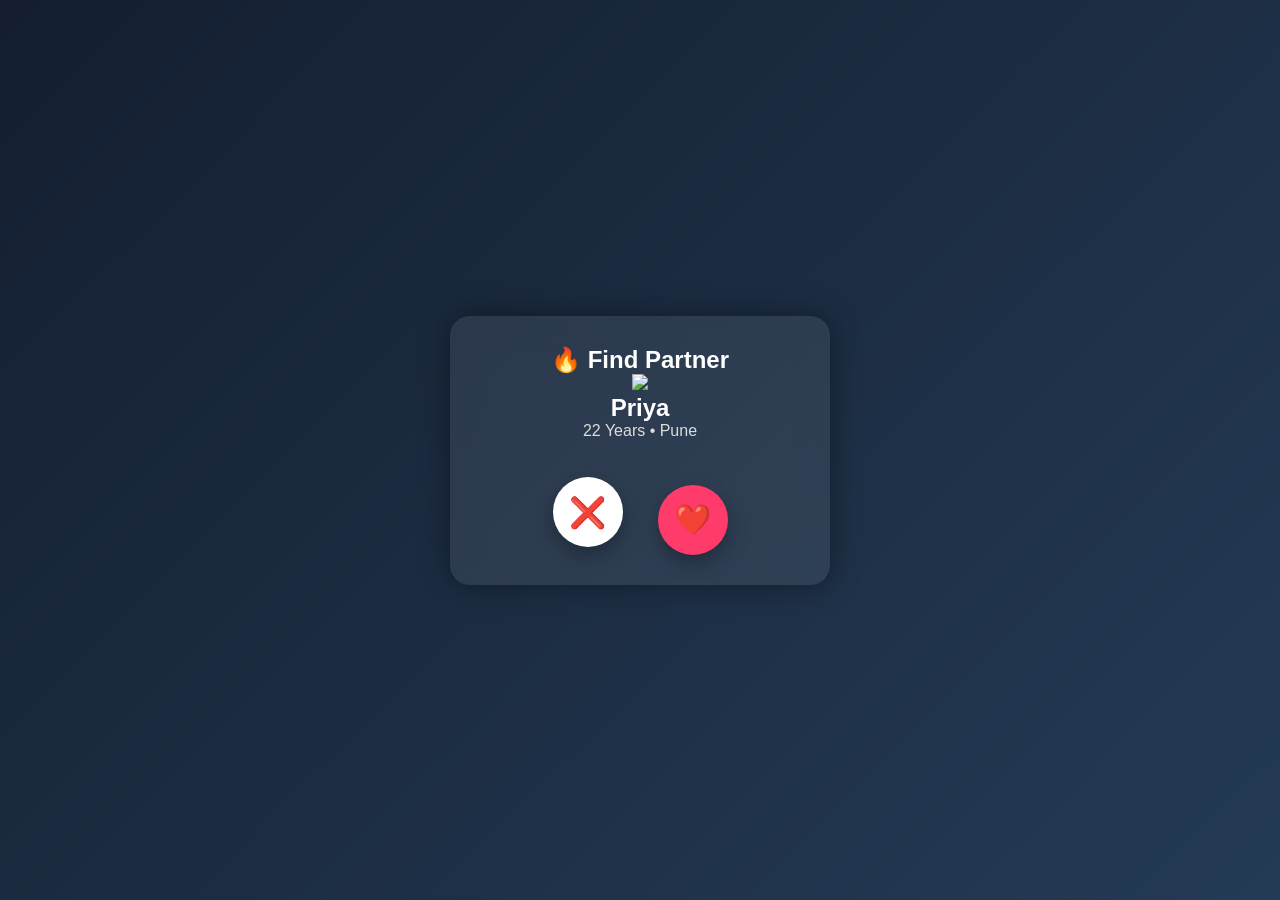
==== find.html @ 686d633d "Add files via upload" ====
<!DOCTYPE html>
<html lang="en">

<head>
    <meta charset="UTF-8">

    <meta name="viewport"
          content="width=device-width, initial-scale=1.0">

    <title>Find Partner</title>

    <link rel="stylesheet" href="style.css">
</head>

<body>

<div class="container">

    <h2>🔥 Find Partner</h2>

    <div class="profile-card" id="profileCard">

        <img
            id="profilePhoto"
            class="profile-image"
        >

        <div class="profile-details">

            <h2 id="profileName"></h2>

            <p id="profileInfo"></p>

        </div>

    </div>

    <div class="action-buttons">

        <button
            class="skip-btn"
            onclick="skipProfile()">
            ❌
        </button>

        <button
            class="like-btn"
            onclick="likeProfile()">
            ❤️
        </button>

    </div>

</div>

<script src="script.js"></script>

</body>
</html>
---- style.css ----
*{
    margin:0;
    padding:0;
    box-sizing:border-box;
    font-family:Arial, Helvetica, sans-serif;
}

body{
    background:linear-gradient(135deg,#141E30,#243B55);
    color:white;
    height:100vh;
    display:flex;
    justify-content:center;
    align-items:center;
}

.container{
    width:90%;
    max-width:380px;
    text-align:center;
    background:rgba(255,255,255,0.08);
    border-radius:20px;
    padding:30px;
    backdrop-filter:blur(15px);
    box-shadow:0 0 30px rgba(0,0,0,0.4);
}

.logo{
    width:100px;
    height:100px;
    margin:auto;
    border-radius:50%;
    background:linear-gradient(45deg,#ff416c,#ff4b2b);
    display:flex;
    justify-content:center;
    align-items:center;
    font-size:50px;
    margin-bottom:20px;
}

h1{
    font-size:28px;
    margin-bottom:10px;
}

p{
    color:#dcdcdc;
    margin-bottom:30px;
}

button{
    width:100%;
    padding:15px;
    border:none;
    border-radius:15px;
    background:linear-gradient(45deg,#ff416c,#ff4b2b);
    color:white;
    font-size:18px;
    font-weight:bold;
    cursor:pointer;
    transition:0.3s;
}

button:hover{
    transform:scale(1.05);
}
input,select{
    width:100%;
    padding:12px;
    border:none;
    border-radius:10px;
    margin-bottom:15px;
    font-size:16px;
}

select{
    background:white;
}
.menu-btn{
    width:100%;
    margin-top:15px;
    padding:18px;
    border:none;
    border-radius:15px;
    font-size:18px;
    font-weight:bold;
    color:white;
    background:linear-gradient(90deg,#ff416c,#ff4b2b);
}
.top-bar{
display:flex;
justify-content:space-between;
align-items:center;
margin-bottom:20px;
}

.profile{
display:flex;
align-items:center;
gap:10px;
}

.avatar{
width:60px;
height:60px;
border-radius:50%;
border:3px solid #ff4b6e;
}

.notify{
font-size:28px;
}

.card{
background:rgba(255,255,255,.1);
padding:15px;
border-radius:15px;
margin-bottom:20px;
text-align:center;
}

.bottom-nav{
display:flex;
justify-content:space-around;
margin-top:25px;
padding-top:15px;
border-top:1px solid rgba(255,255,255,.2);
font-size:28px;
}
.match-popup {
    position: fixed;
    inset: 0;
    background: rgba(0,0,0,0.85);
    display: flex;
    justify-content: center;
    align-items: center;
    z-index: 999;
}

.match-content {
    width: 85%;
    max-width: 350px;
    padding: 30px;
    text-align: center;
    border-radius: 25px;
    background: #222;
    box-shadow: 0 0 30px rgba(255,50,100,0.5);
}

.match-heart {
    font-size: 70px;
    margin-bottom: 15px;
}

.match-content h1 {
    margin-bottom: 10px;
}

.match-content p {
    color: #ddd;
    margin-bottom: 25px;
}

.match-content button {
    width: 100%;
    padding: 14px;
    margin-top: 10px;
    border: none;
    border-radius: 12px;
    font-size: 16px;
    font-weight: bold;
}
/* ---------------- ACTION BUTTONS ---------------- */

.action-buttons {
    display: flex;
    justify-content: center;
    align-items: center;
    gap: 35px;
    margin-top: 25px;
}

/* Override old button width */
.action-buttons button {
    width: 70px;
    height: 70px;
    min-width: 70px;
    padding: 0;
    border-radius: 50%;
    border: none;
    font-size: 30px;
    display: flex;
    justify-content: center;
    align-items: center;
    cursor: pointer;
    box-shadow: 0 8px 20px rgba(0,0,0,0.3);
}

/* Skip */
.action-buttons .skip-btn {
    background: white;
    color: #ff3b6b;
}

/* Like */
.action-buttons .like-btn {
    background: #ff3b6b;
    color: white;
}

/* Press effect */
.action-buttons button:active {
    transform: scale(0.90);
}
/* Navigation */

.navigation-buttons {
    display: flex;
    gap: 12px;
    margin-top: 25px;
}

.navigation-buttons button {
    flex: 1;
    width: auto;
    padding: 14px 10px;
    border: none;
    border-radius: 14px;
    font-size: 16px;
    font-weight: bold;
    cursor: pointer;
}

.previous-btn {
    background: #303b52;
    color: white;
}

.next-btn {
    background: #3d7cff;
    color: white;
}

.like-btn {
    width: 100%;
    margin-top: 15px;
    padding: 15px;
    border: none;
    border-radius: 14px;
    background: #ff3b6b;
    color: white;
    font-size: 18px;
    font-weight: bold;
}
/* ================= CHAT SCREEN ================= */

.chat-container {
    width: 100%;
    max-width: 500px;
    height: 100vh;
    margin: 0 auto;
    display: flex;
    flex-direction: column;
    background: #101827;
    color: white;
}

/* Chat Header */

.chat-header {
    height: 70px;
    padding: 10px 15px;
    display: flex;
    align-items: center;
    gap: 12px;
    background: #18243a;
    border-bottom: 1px solid #293750;
}

.chat-header > button {
    width: 45px;
    height: 45px;
    padding: 0;
    border: none;
    border-radius: 50%;
    background: transparent;
    color: white;
    font-size: 22px;
}

.chat-user {
    display: flex;
    align-items: center;
    gap: 10px;
}

.chat-avatar {
    width: 45px;
    height: 45px;
    border-radius: 50%;
    background: #344766;
    display: flex;
    justify-content: center;
    align-items: center;
    font-size: 22px;
}

.chat-user h3 {
    margin: 0;
    font-size: 18px;
}

.chat-user p {
    margin: 3px 0 0;
    color: #45e58b;
    font-size: 13px;
}


/* Messages Area */

.messages {
    flex: 1;
    padding: 20px 15px;
    overflow-y: auto;
    display: flex;
    flex-direction: column;
    gap: 12px;
}


/* Message */

.message {
    max-width: 75%;
    padding: 11px 15px;
    border-radius: 18px;
    font-size: 16px;
    line-height: 1.4;
    word-wrap: break-word;
}


/* Received */

.message.received {
    align-self: flex-start;
    background: #293750;
    border-bottom-left-radius: 5px;
}


/* Sent */

.message.sent {
    align-self: flex-end;
    background: #ff3b6b;
    border-bottom-right-radius: 5px;
}


/* Input Area */

.message-input {
    display: flex;
    gap: 8px;
    padding: 12px;
    background: #18243a;
    border-top: 1px solid #293750;
}

.message-input input {
    flex: 1;
    min-width: 0;
    padding: 13px 16px;
    border: none;
    outline: none;
    border-radius: 25px;
    background: #293750;
    color: white;
    font-size: 16px;
}

.message-input input::placeholder {
    color: #aab4c5;
}


/* Send Button */

.message-input button {
    width: 50px;
    height: 50px;
    padding: 0;
    border: none;
    border-radius: 50%;
    background: #ff3b6b;
    color: white;
    font-size: 22px;
}
/* ================= CHAT LIST ================= */

.chat-list {
    margin-top: 20px;
}

.chat-item {
    display: flex;
    align-items: center;
    gap: 12px;
    padding: 15px;
    margin-bottom: 10px;
    border-radius: 15px;
    background: rgba(255,255,255,0.08);
    cursor: pointer;
}

.list-avatar {
    width: 50px;
    height: 50px;
    border-radius: 50%;
    background: #344766;
    display: flex;
    justify-content: center;
    align-items: center;
    font-size: 25px;
}

.chat-info {
    flex: 1;
}

.chat-info h3 {
    margin: 0;
}

.chat-info p {
    margin: 5px 0 0;
    color: #aaa;
}

.online-dot {
    font-size: 14px;
}
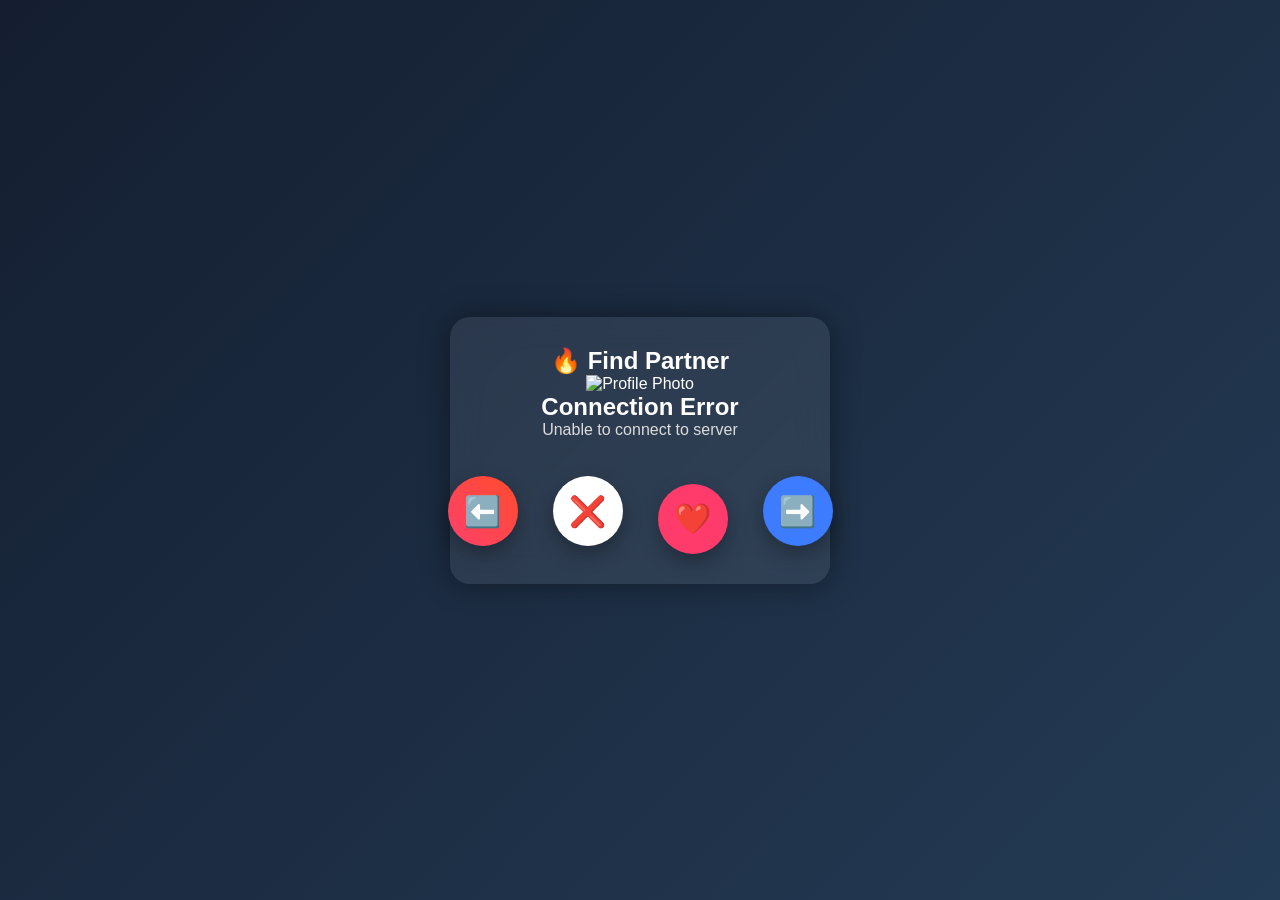
==== commit 0b72701c: "Update find.html" ====
--- a/find.html
+++ b/find.html
@@ -2,58 +2,112 @@
 <html lang="en">
 
 <head>
+
     <meta charset="UTF-8">
 
-    <meta name="viewport"
-          content="width=device-width, initial-scale=1.0">
+    <meta
+        name="viewport"
+        content="width=device-width, initial-scale=1.0"
+    >
 
     <title>Find Partner</title>
 
-    <link rel="stylesheet" href="style.css">
+    <link
+        rel="stylesheet"
+        href="style.css"
+    >
+
 </head>
 
 <body>
 
 <div class="container">
 
+    <!-- PAGE TITLE -->
+
     <h2>🔥 Find Partner</h2>
 
-    <div class="profile-card" id="profileCard">
+
+    <!-- PROFILE CARD -->
+
+    <div
+        class="profile-card"
+        id="profileCard"
+    >
 
         <img
             id="profilePhoto"
             class="profile-image"
+            alt="Profile Photo"
         >
 
         <div class="profile-details">
 
-            <h2 id="profileName"></h2>
+            <h2 id="profileName">
+                Loading...
+            </h2>
 
-            <p id="profileInfo"></p>
+            <p id="profileInfo">
+                Please wait...
+            </p>
 
         </div>
 
     </div>
 
+
+    <!-- ACTION BUTTONS -->
+
     <div class="action-buttons">
+
+        <!-- PREVIOUS -->
+
+        <button
+            class="prev-btn"
+            onclick="previousProfile()"
+        >
+            ⬅️
+        </button>
+
+
+        <!-- SKIP -->
 
         <button
             class="skip-btn"
-            onclick="skipProfile()">
+            onclick="skipProfile()"
+        >
             ❌
         </button>
 
+
+        <!-- LIKE -->
+
         <button
             class="like-btn"
-            onclick="likeProfile()">
+            onclick="likeProfile()"
+        >
             ❤️
+        </button>
+
+
+        <!-- NEXT -->
+
+        <button
+            class="next-btn"
+            onclick="nextProfile()"
+        >
+            ➡️
         </button>
 
     </div>
 
 </div>
 
+
+<!-- JAVASCRIPT -->
+
 <script src="script.js"></script>
 
 </body>
+
 </html>
